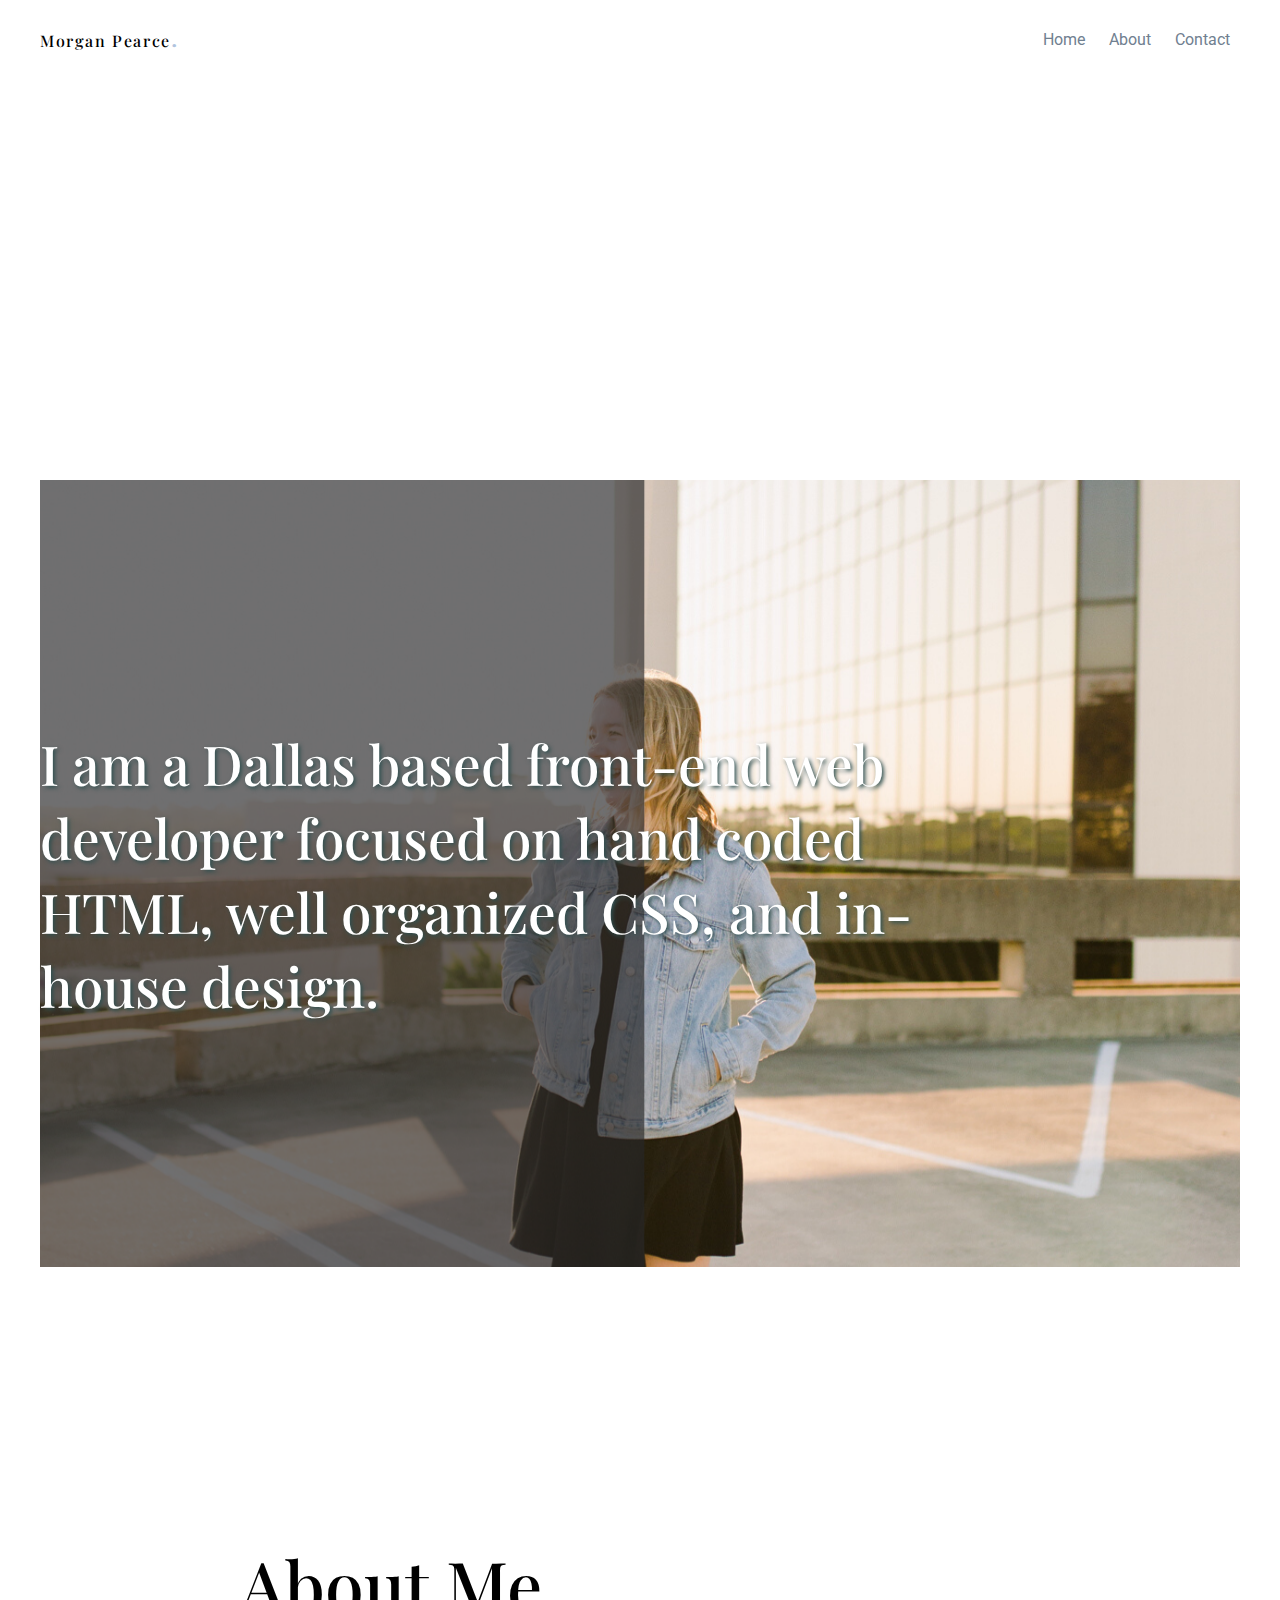
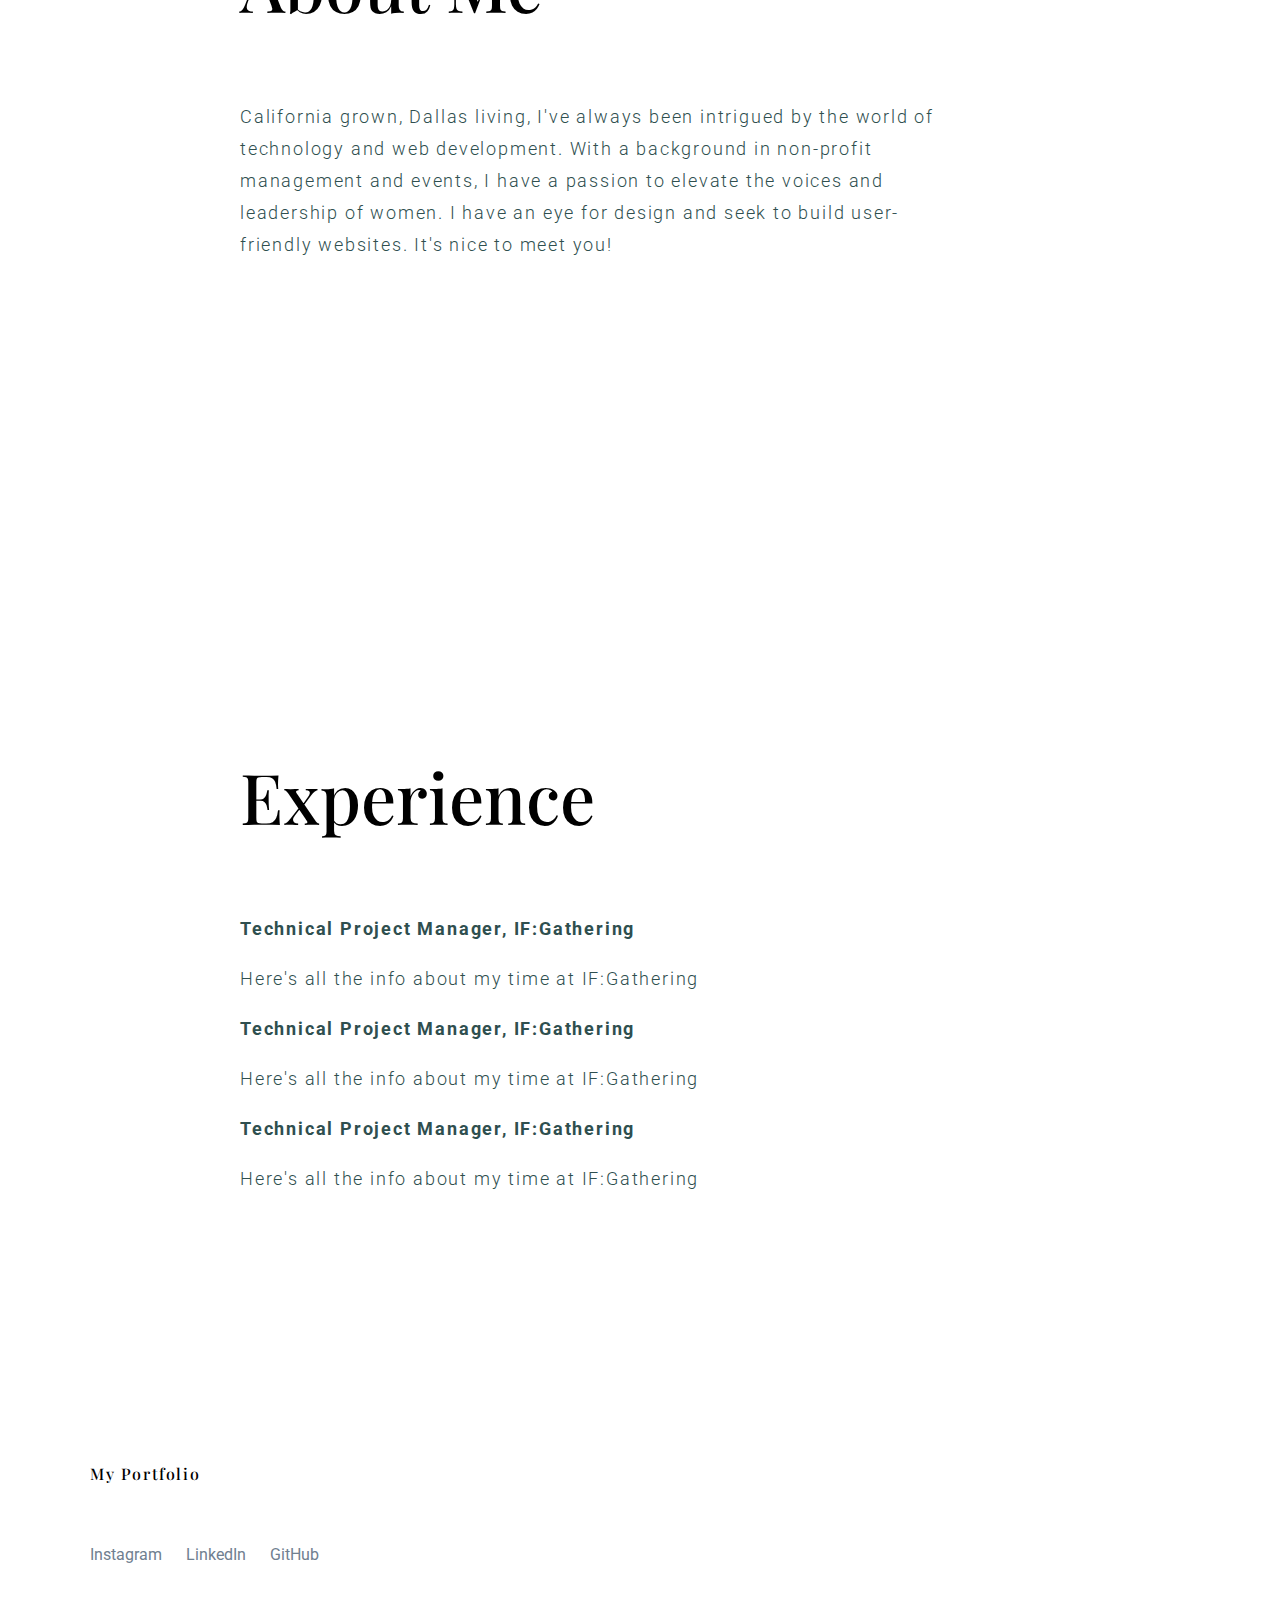
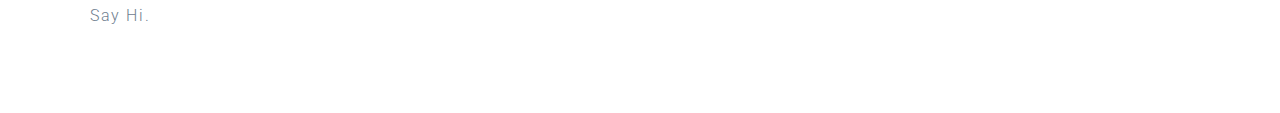
==== about.html @ 38cfc1e3 "added about and contact pages" ====
<!DOCTYPE html>
<html>
    <head>
        <meta charset="utf-8">
        <title>About</title>
        <link rel="stylesheet" href="css/normalize.css">
            <link rel="stylesheet" href="css/main.css">
            <link href="https://fonts.googleapis.com/css2?family=Playfair+Display:wght@400;500;700&family=Roboto:wght@300;400;500;700&display=swap" rel="stylesheet">
    </head>
    <body>
<!-- HEADER / NAV  -->
        <div class="container">
            <header>
                <h1>Morgan Pearce<span>.</span></h1>
                <nav>
                    <ul>
                        <li><a href="index.html">Home</a></li>
                        <li><a href="about.html">About</a></li>
                        <li><a href="contact.html">Contact</a></li>
                    </ul>
                </nav>
            </header>
<!-- HERO -->
            <section class="hero__work">
            </section>
<!-- WORK  -->
            <section class="work__work">
                <div class="intro__work">
                    <h2>I am a Dallas based front-end web developer focused on 
                        hand coded HTML, well organized CSS, and in-house design. </h2>
                </div>
                <div class="aboutme__work">
                    <h3>About Me</h3>
                    <p>California grown, Dallas living, I've always been intrigued by the world of technology and web development. With a background in non-profit management and events, 
                        I have a passion to elevate the voices and leadership of women. I have an eye for design and seek to build user-friendly websites. It's nice to meet you!</p>
                </div>
                <div class="experience__work">
                    <h3>Experience</h3>
                    <p><strong>Technical Project Manager, IF:Gathering</strong></p>
                    <p>Here's all the info about my time at IF:Gathering</p>
                    <p><strong>Technical Project Manager, IF:Gathering</strong></p>
                    <p>Here's all the info about my time at IF:Gathering</p>
                    <p><strong>Technical Project Manager, IF:Gathering</strong></p>
                    <p>Here's all the info about my time at IF:Gathering</p>
                </div>
            </section>
<!-- FOOTER  -->
            <footer>
                <h1>My Portfolio</h1>
                <ul id="social media">
                    <li><a href="https://www.instagram.com/morganpearce4/" target="_blank">Instagram</a></li>
                    <li><a href="https://www.linkedin.com/in/morganpearce/" target="_blank">LinkedIn</a></li>
                    <li><a href="https://github.com/morganpearce4" target="_blank">GitHub</a></li>
                </ul>
                <p><a href="contact.html">Say Hi.</a></p>
            </footer>
        </div> 
    </body>
</html>
---- css/main.css ----
/**  **     ***     ***    ***  *******
 **  **    **  **   ** ** ****  **
 ******   **    **  **  **  **  *******
 **  **    **  **   **      **  **
 **  **     ***     **      **  *******/

body {
    font-family: 'Roboto', sans-serif;
}

.container {
    width: 1200px; 
    margin: 0 auto;
}

h1 {
    color: black; 
    font-family: 'Playfair Display', serif;
    font-weight: 500; 
    font-size: 16px; 
    padding: 50px;
}

h2 {
    font-family: 'Playfair Display', serif;
    font-weight: 500; 
    font-size: 230px; 
}

h3 {
    color: lightgray;
    font-family: 'Playfair Display', serif;
    font-weight: 500;
    font-size: 70px;
}

h4 {
    color: whitesmoke;
    font-size: 44px; 
    font-weight: 700;
}

p {
    font-size: 18px;
    font-weight: 300; 
    line-height: 32px; 
    letter-spacing: 0.1em;
    color: lightgray; 
}

/*** HEADER ***/
header {
    height: 80px; 
    margin: 0 auto;
}

header h1 {
    float: left;
    letter-spacing: 0.1em;
	margin: 0;
	padding: 20px 0;
}

header span {
    color: lightsteelblue;
    font-size: 25px; 
}

header nav {
	float: right;
	padding: 25x 0;
}

header nav ul {
	margin: 0;
	padding: 30px 0;
}

header nav ul li {
	font-size: 16px;
	padding: 0 10px;
	display: inline;
}

header nav ul li a{
	text-decoration: none;
	color:slategray; 
}

/*** HERO ***/
.hero {
    clear: both;
    height: 600px; 
    margin: 0 auto;
}

.main-title {
    float: left; 

}
.main-title span {
    font-weight: 700;
}

.main-title h2 {
    line-height: 200px; 
    margin-top: 60px;
    margin-bottom: 60px;
    width: 700px; 
}

.main-title p {
    width: 310px; 
    color: darkslategray; 
}

/*** WORK ***/
.work {
    clear: both;
}
.section-one, .section-two, .section-three {
    height: 900px; 
}
.project-one, .project-two, .project-three {
    padding: 307px 0; 
    width: 600px; 
}
.work h3, .work h4 {
    margin: 0 auto; 
}
.work p {
    margin: 30px 0; 
}
.work button { 
    background-color: transparent; 
    border: none; 
    color: white; 
    cursor: pointer; 
    font-size: 16px; 
    opacity: 0.6; 
}
.work button:hover {
    background-color: lightsteelblue;
    opacity: 1;
}

.section-one {
    background-image: url("../img/section-one-background.png");
    background-repeat: no-repeat;
    height: auto;
    float: left;
    width: 1200px; 
}
.section-two {
    background-image: url("../img/section-one-background.png");
    background-repeat: no-repeat;
    height: auto;
    float: left;
    width: 1200px; 
}
.section-three {
    background-image: url("../img/section-one-background.png");
    background-repeat: no-repeat;
    height: auto;
    float: left;
    width: 1200px; 
}

/*** FOOTER ***/
footer {
    clear: both; 
    height: 300px; 
    margin: 0 auto; 
}
footer h1 {
    letter-spacing: 0.1em;
}

footer ul {
    margin: 0 auto; 
}

footer ul li {
	font-size: 16px;
	padding: 0 10px;
	display: inline;
}

footer ul li a {
    color: slategray; 
    text-decoration: none; 
}

footer p {
    color: slategray; 
    display: inline; 
    font-size: 16px; 
    float: left; 
    padding-left: 50px; 
    padding-top: 20px; 
}

footer p a {
    text-decoration: none; 
    color: slategray; 
}


/**             **      **     *****     **   **
  **           **     **  **   **   *    **  **
   **   ***   **     **    **  *****     ****
    ** ** ** **       **  **   **  **    **  **
     ***   ***          **     **    **  **   **/

.work__work {
    clear: both;
}

.work__work h3 {
    color: black; 
    padding-left: 200px;
    width: 700px;
}

.work__work p {
    color: darkslategray; 
    font-size: 18px; 
    padding-left: 200px;
    width: 700px;
}

.hero__work {
    height: 400px;
}

.intro__work, .aboutme__work, .experience__work {
    padding: 200px 0; 
    width: 1200px; 
}
.intro__work {
    background-image: url("../img/work-image.png");
    background-repeat: no-repeat;
    height: auto;
    float: left;
    width: 1200px; 
}
.intro__work h2 {
    color: white; 
    font-size: 55px; 
    text-shadow: 2px 2px 4px #2f4f4f;
    width: 900px;
}
.aboutme__work {
    height: auto;
    float: left;
}
.experience__work {
    height: auto;
    float: left;
}

/*** CONTACT ***/
.contact__contact {
    clear: both;
    height: 500px; 
}

.contact__contact h3 {
    color: black; 
    padding-left: 200px;
    width: 700px;
}

.contact__contact p {
    color: darkslategray; 
    font-size: 18px; 
    padding-left: 200px;
    width: 700px;
}

.hero__contact {
    height: 300px;
}
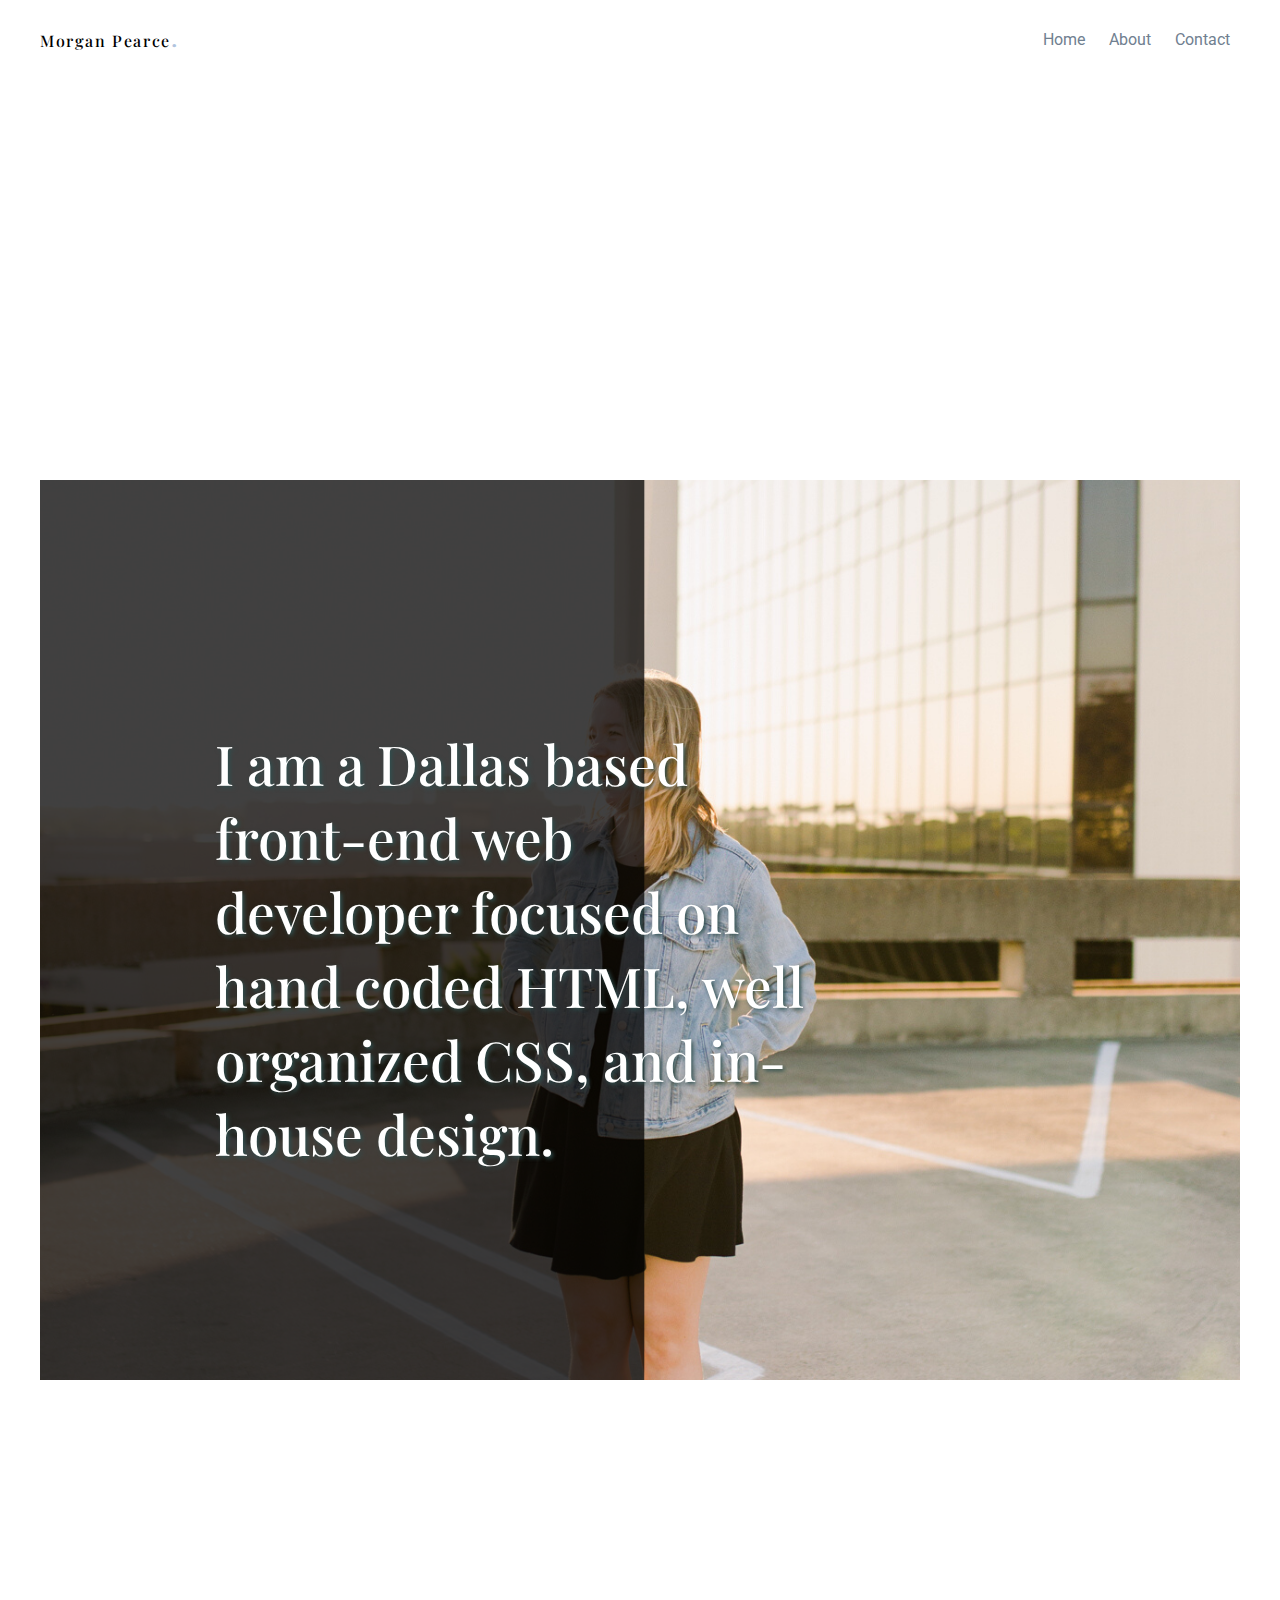
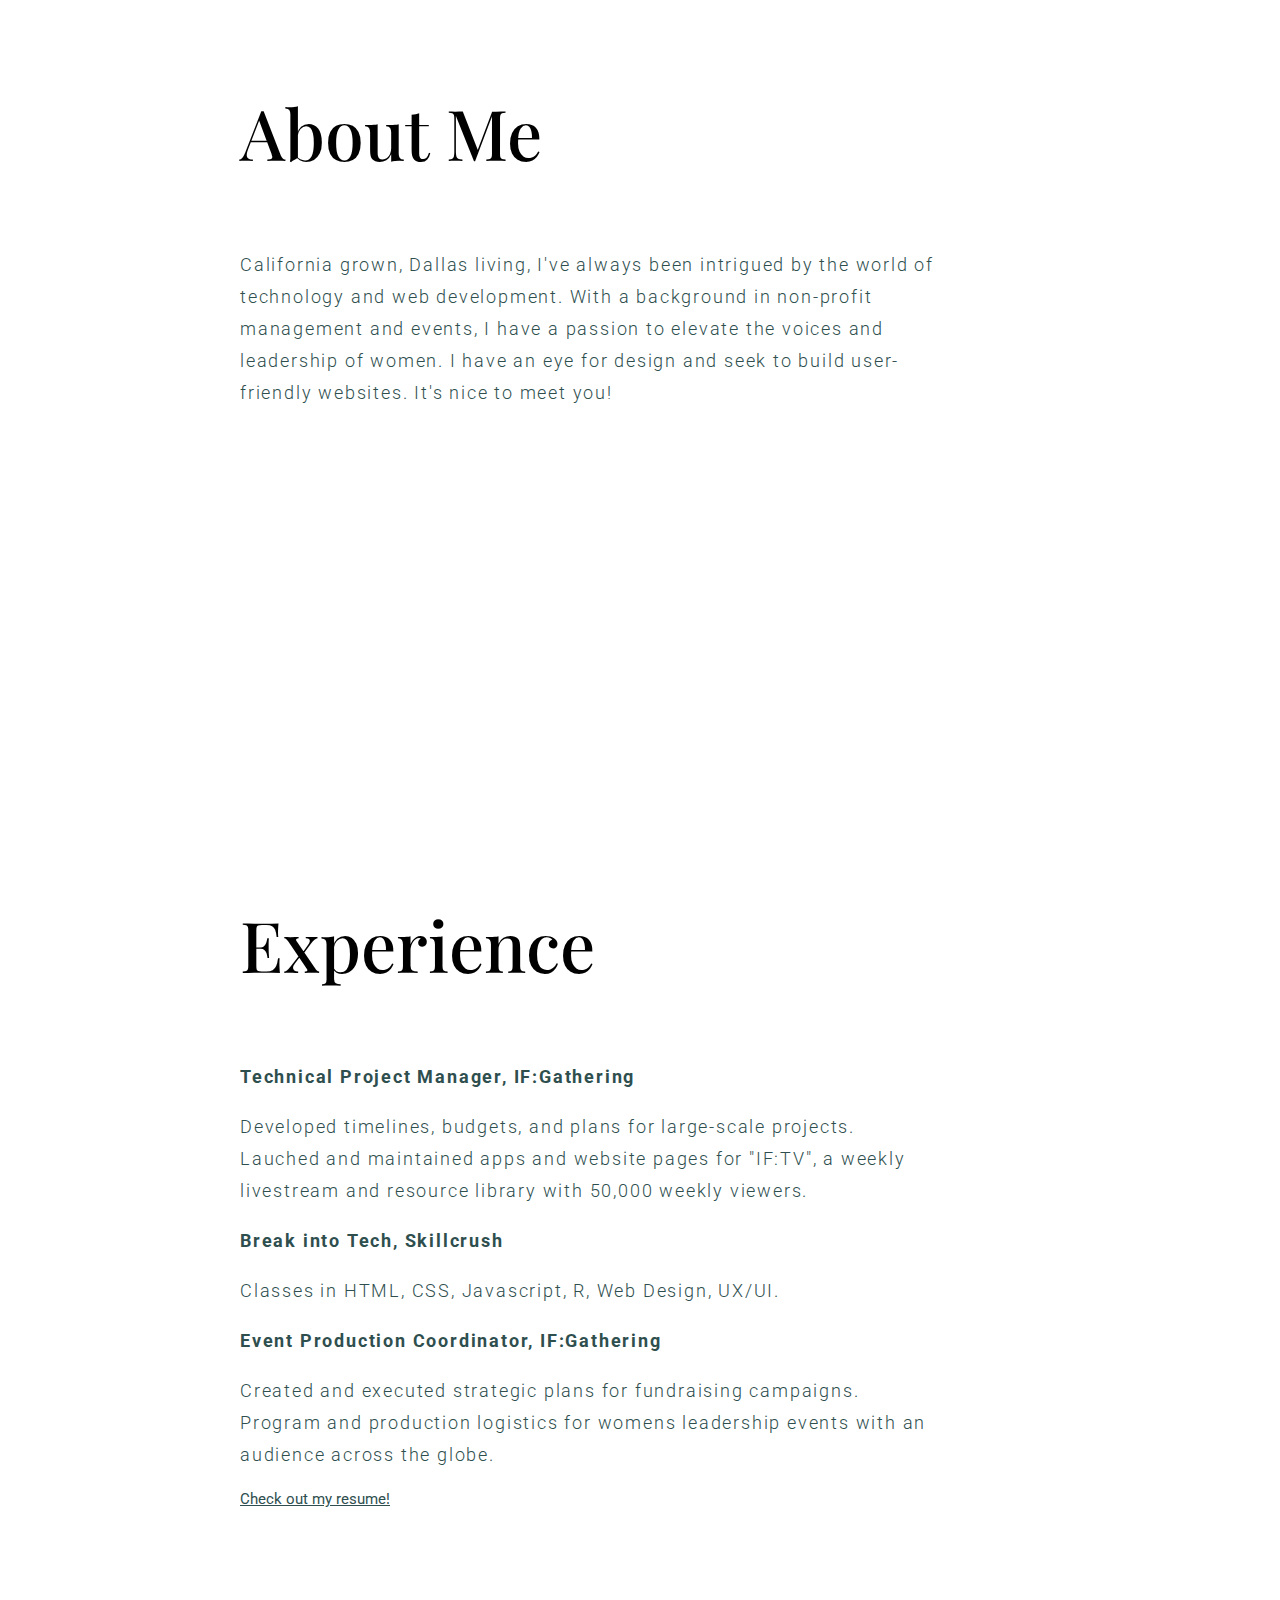
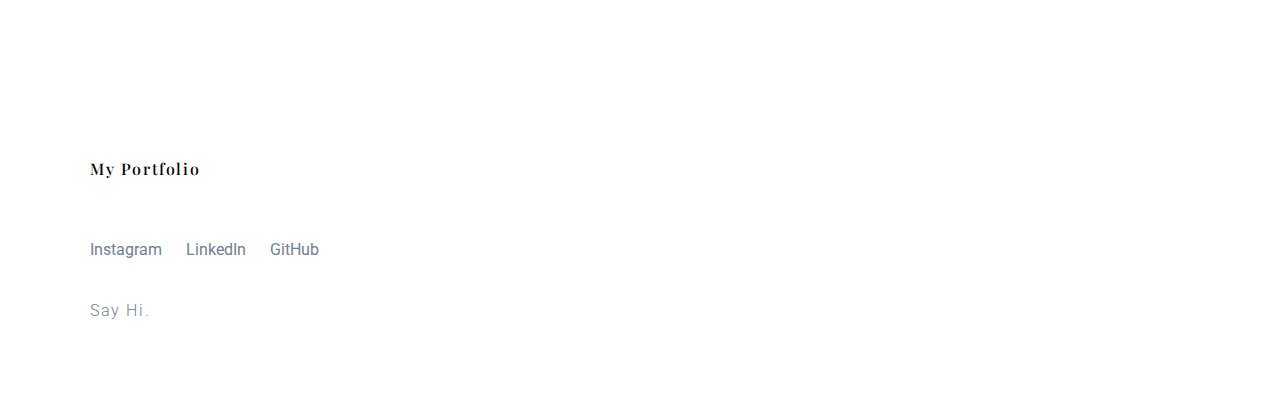
==== commit 05677b1f: "added resume, updated experience" ====
--- a/about.html
+++ b/about.html
@@ -37,11 +37,13 @@
                 <div class="experience__work">
                     <h3>Experience</h3>
                     <p><strong>Technical Project Manager, IF:Gathering</strong></p>
-                    <p>Here's all the info about my time at IF:Gathering</p>
-                    <p><strong>Technical Project Manager, IF:Gathering</strong></p>
-                    <p>Here's all the info about my time at IF:Gathering</p>
-                    <p><strong>Technical Project Manager, IF:Gathering</strong></p>
-                    <p>Here's all the info about my time at IF:Gathering</p>
+                    <p>Developed timelines, budgets, and plans for large-scale projects. <br>Lauched and maintained apps and website pages for "IF:TV", a weekly livestream and resource 
+                    library with 50,000 weekly viewers. </p>
+                    <p><strong>Break into Tech, Skillcrush</strong></p>
+                    <p>Classes in HTML, CSS, Javascript, R, Web Design, UX/UI.</p>
+                    <p><strong>Event Production Coordinator, IF:Gathering</strong></p>
+                    <p>Created and executed strategic plans for fundraising campaigns. Program and production logistics for womens leadership events with an audience across the globe.</p>
+                    <a href="pearce-resume.pdf" target="blank" download>Check out my resume!</a>
                 </div>
             </section>
 <!-- FOOTER  -->
--- a/css/main.css
+++ b/css/main.css
@@ -38,6 +38,7 @@
     color: whitesmoke;
     font-size: 44px; 
     font-weight: 700;
+    padding-top: 25px;
 }
 
 p {
@@ -112,6 +113,8 @@
 .main-title p {
     width: 310px; 
     color: darkslategray; 
+    padding-bottom: 50px; 
+    padding-left: 20px;
 }
 
 /*** WORK ***/
@@ -120,6 +123,7 @@
 }
 .section-one, .section-two, .section-three {
     height: 900px; 
+    padding-left: 20px;
 }
 .project-one, .project-two, .project-three {
     padding: 307px 0; 
@@ -144,22 +148,27 @@
     opacity: 1;
 }
 
+.work a {
+    text-decoration: none;
+    color: white; 
+}
+
 .section-one {
-    background-image: url("../img/section-one-background.png");
+    background-image: url("../img/vision-board-cover.png");
     background-repeat: no-repeat;
     height: auto;
     float: left;
     width: 1200px; 
 }
 .section-two {
-    background-image: url("../img/section-one-background.png");
+    background-image: url("../img/rogue-pickings-photo.png");
     background-repeat: no-repeat;
     height: auto;
     float: left;
     width: 1200px; 
 }
 .section-three {
-    background-image: url("../img/section-one-background.png");
+    background-image: url("../img/receipe-card-cover.png");
     background-repeat: no-repeat;
     height: auto;
     float: left;
@@ -247,8 +256,9 @@
 .intro__work h2 {
     color: white; 
     font-size: 55px; 
+    padding-left: 175px;
     text-shadow: 2px 2px 4px #2f4f4f;
-    width: 900px;
+    width: 600px;
 }
 .aboutme__work {
     height: auto;
@@ -257,6 +267,18 @@
 .experience__work {
     height: auto;
     float: left;
+}
+
+.experience__work a {
+    text-transform: none;
+    color: darkslategray; 
+    font-size: 15px; 
+    padding-left: 200px;
+    width: 700px;
+}
+
+.experience__work a:hover {
+    color: lightsteelblue;
 }
 
 /*** CONTACT ***/
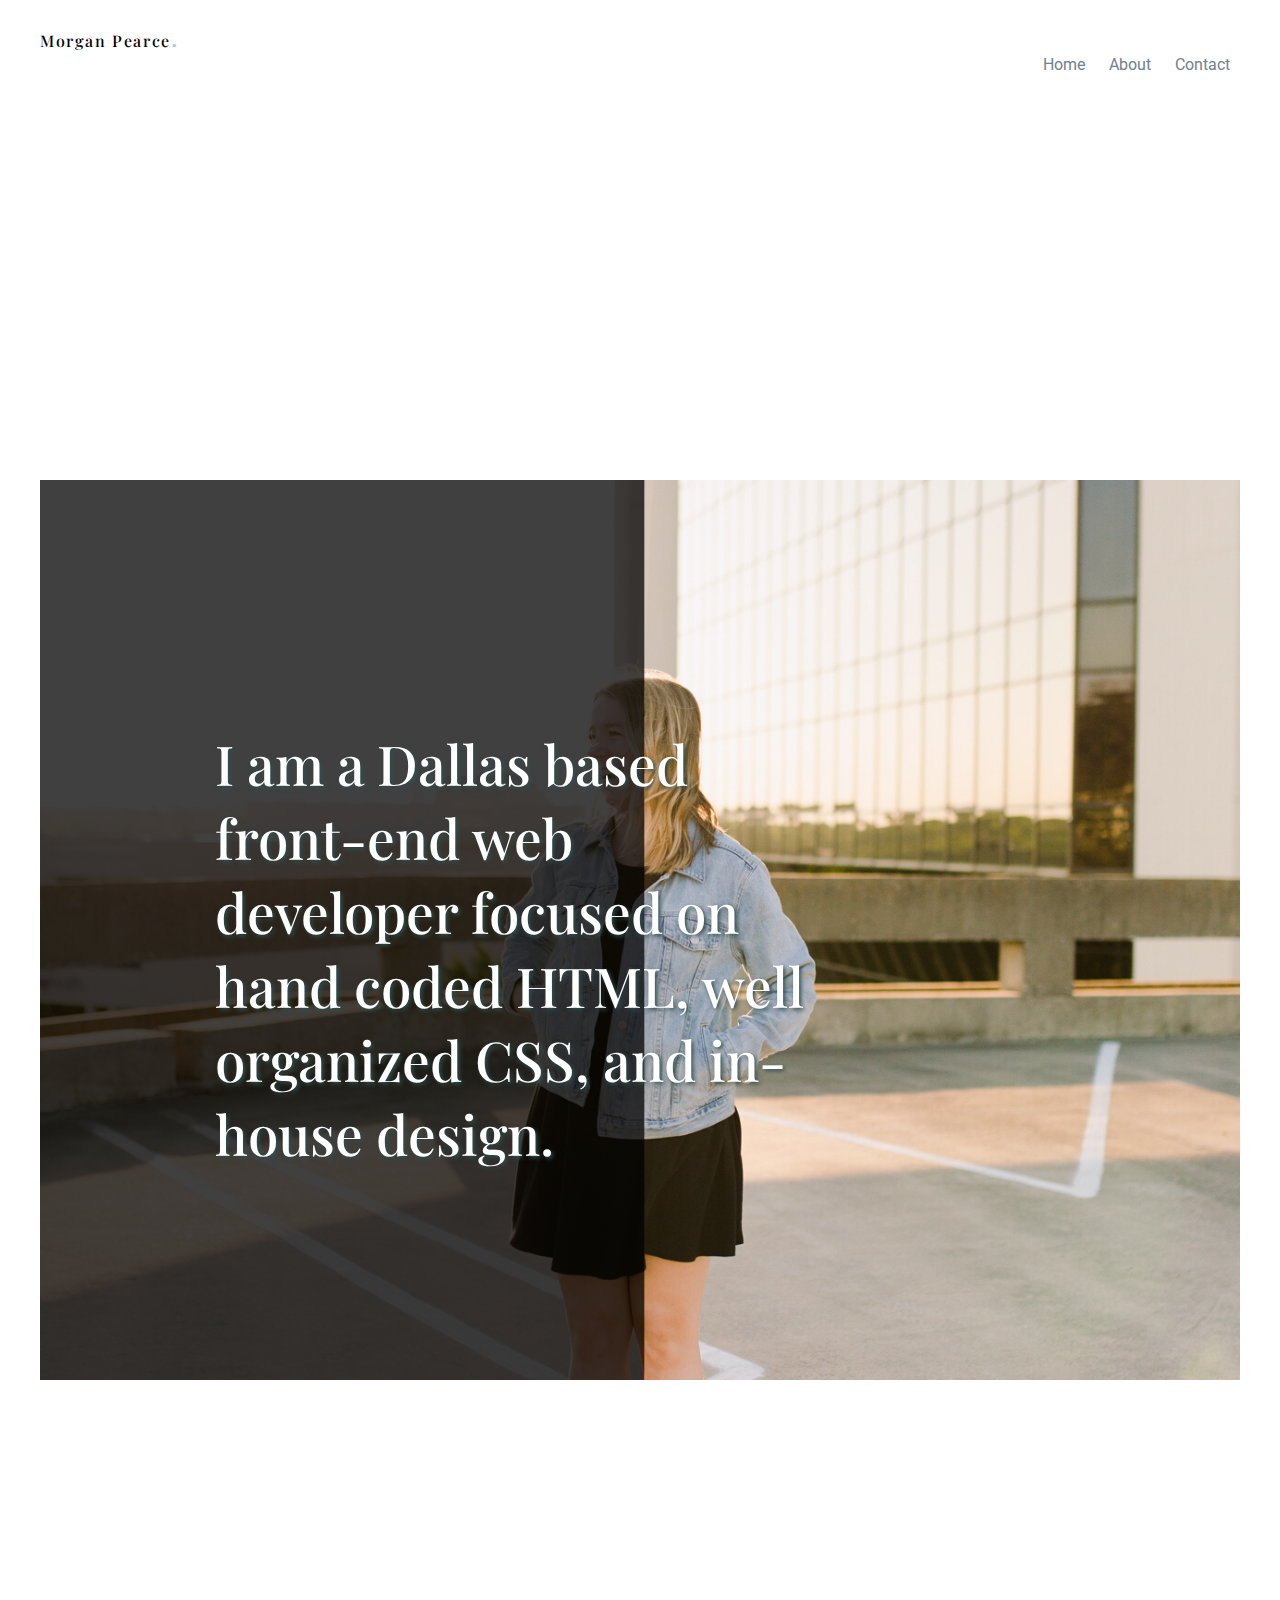
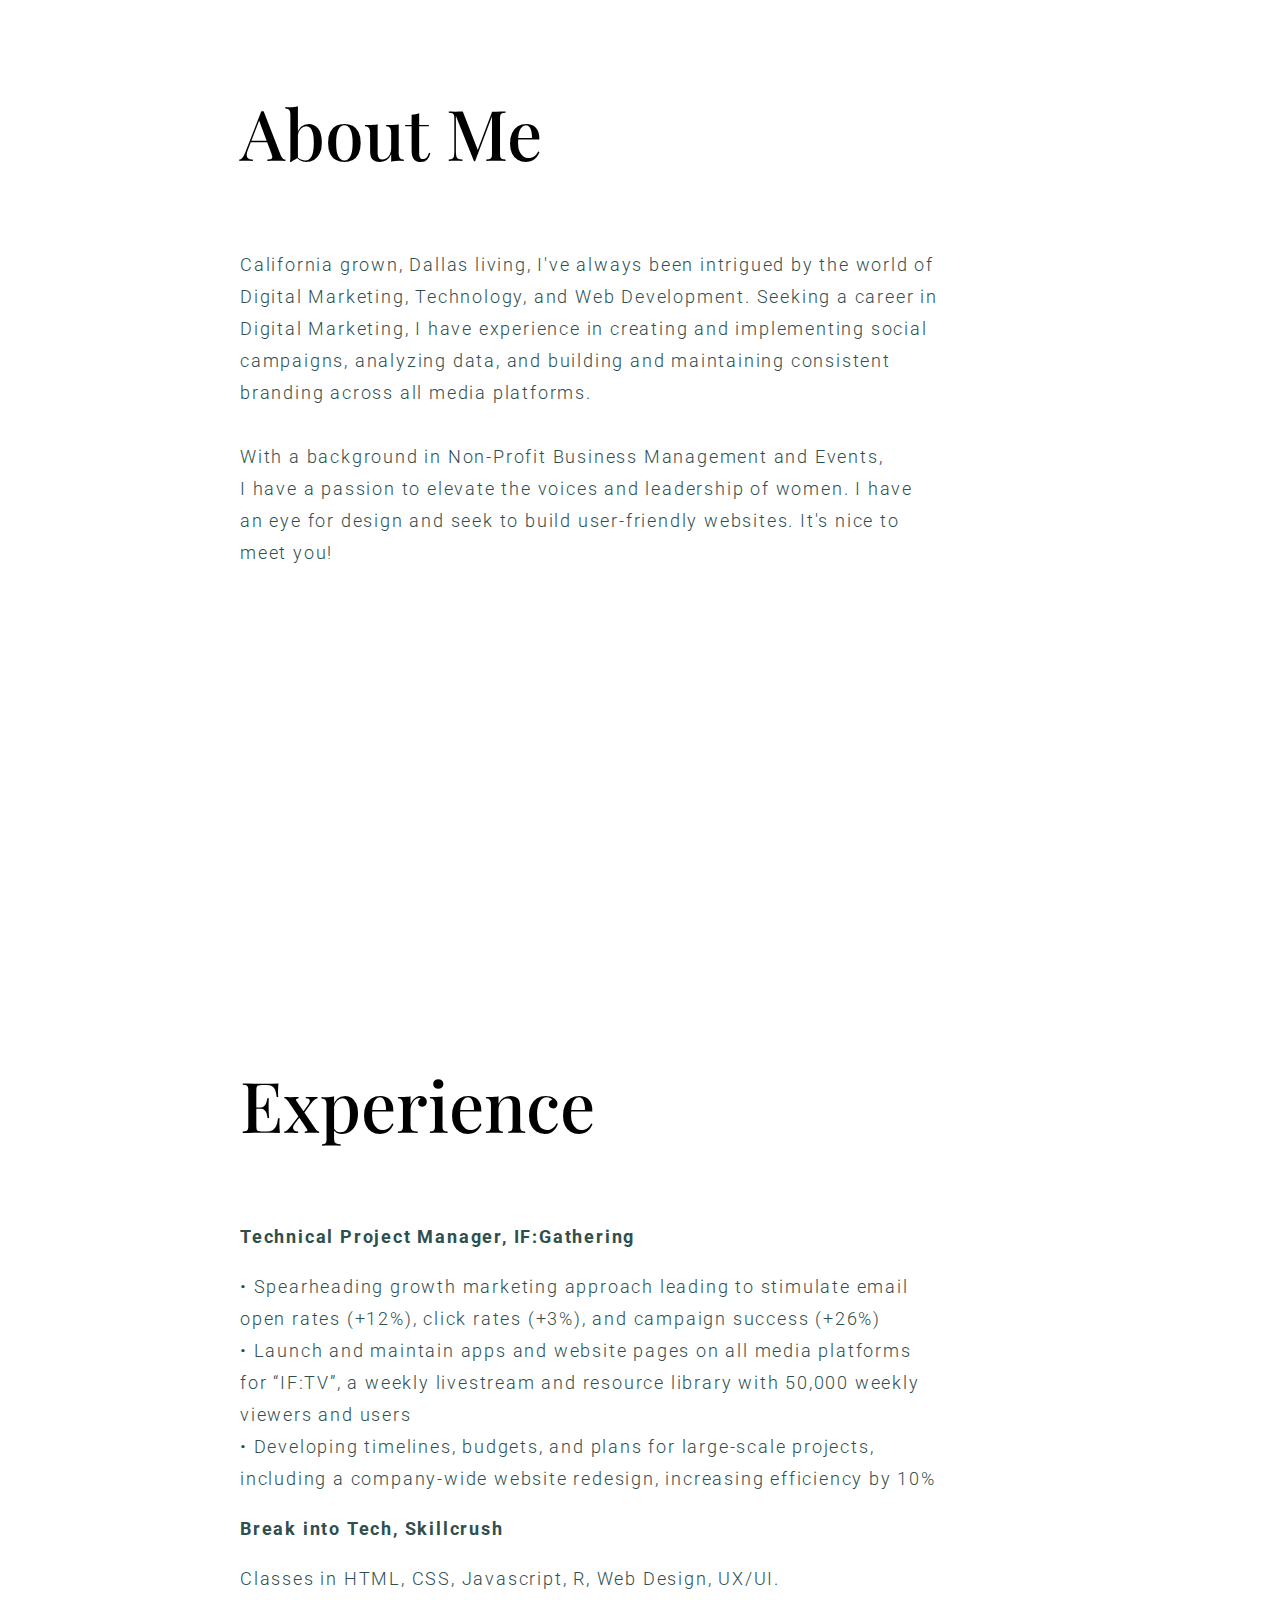
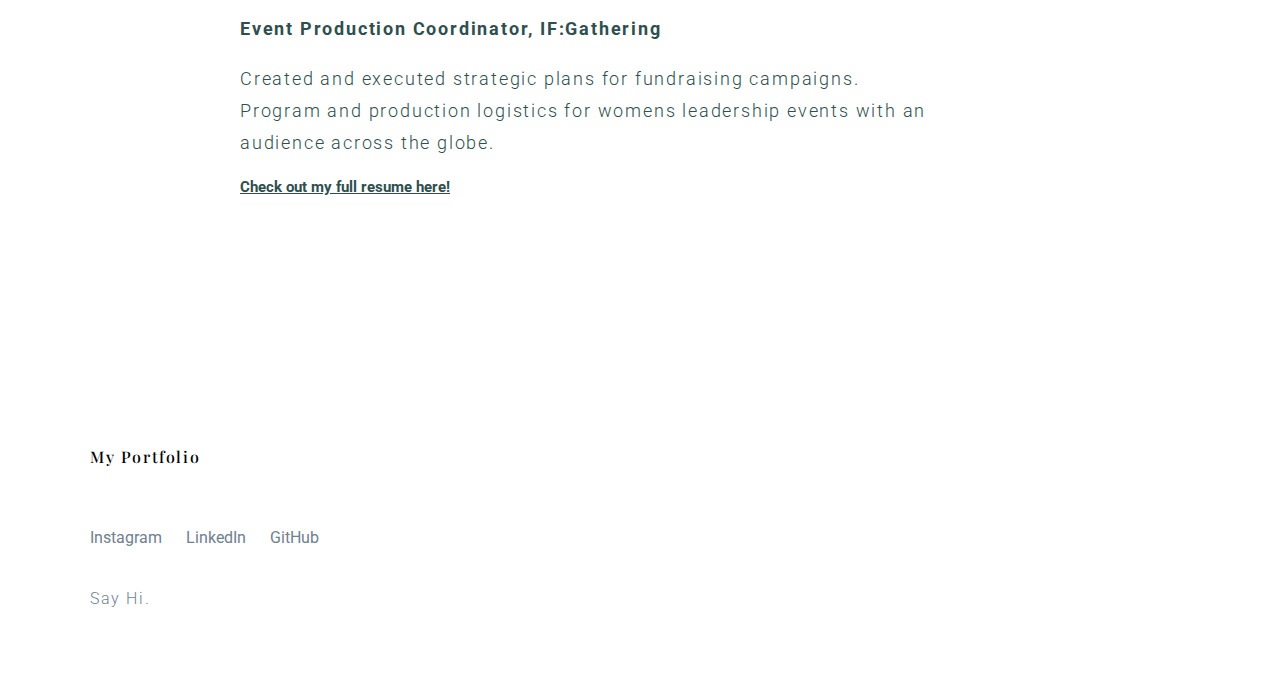
==== commit 04ae607a: "updated resume section" ====
--- a/about.html
+++ b/about.html
@@ -31,19 +31,21 @@
                 </div>
                 <div class="aboutme__work">
                     <h3>About Me</h3>
-                    <p>California grown, Dallas living, I've always been intrigued by the world of technology and web development. With a background in non-profit management and events, 
+                    <p>California grown, Dallas living, I've always been intrigued by the world of Digital Marketing, Technology, and Web Development. Seeking a career in Digital Marketing, I have experience in creating and implementing social campaigns, 
+                        analyzing data, and building and maintaining consistent branding across all media platforms. <br><br>With a background in Non-Profit Business Management and Events, 
                         I have a passion to elevate the voices and leadership of women. I have an eye for design and seek to build user-friendly websites. It's nice to meet you!</p>
                 </div>
                 <div class="experience__work">
                     <h3>Experience</h3>
                     <p><strong>Technical Project Manager, IF:Gathering</strong></p>
-                    <p>Developed timelines, budgets, and plans for large-scale projects. <br>Lauched and maintained apps and website pages for "IF:TV", a weekly livestream and resource 
-                    library with 50,000 weekly viewers. </p>
+                    <p>• Spearheading growth marketing approach leading to stimulate email open rates (+12%), click rates (+3%), and campaign success (+26%)<br>
+                        • Launch and maintain apps and website pages on all media platforms for “IF:TV”, a weekly livestream and resource library with 50,000 weekly viewers and users<br>
+                        • Developing timelines, budgets, and plans for large-scale projects, including a company-wide website redesign, increasing efficiency by 10% </p>
                     <p><strong>Break into Tech, Skillcrush</strong></p>
                     <p>Classes in HTML, CSS, Javascript, R, Web Design, UX/UI.</p>
                     <p><strong>Event Production Coordinator, IF:Gathering</strong></p>
                     <p>Created and executed strategic plans for fundraising campaigns. Program and production logistics for womens leadership events with an audience across the globe.</p>
-                    <a href="pearce-resume.pdf" target="blank" download>Check out my resume!</a>
+                    <a href="pearce-resume.pdf" target="blank" download><strong>Check out my full resume here!</strong></a>
                 </div>
             </section>
 <!-- FOOTER  -->
--- a/css/main.css
+++ b/css/main.css
@@ -69,7 +69,7 @@
 
 header nav {
 	float: right;
-	padding: 25x 0;
+	padding: 25px 0;
 }
 
 header nav ul {
@@ -125,33 +125,31 @@
     height: 900px; 
     padding-left: 20px;
 }
-.project-one, .project-two, .project-three {
+.project-one, .project-three {
     padding: 307px 0; 
     width: 600px; 
 }
+
+.project-two {
+    float: right;
+    padding: 307px 0; 
+    width: 600px; 
+}
+
 .work h3, .work h4 {
     margin: 0 auto; 
 }
 .work p {
     margin: 30px 0; 
-}
-.work button { 
-    background-color: transparent; 
-    border: none; 
-    color: white; 
-    cursor: pointer; 
-    font-size: 16px; 
-    opacity: 0.6; 
-}
-.work button:hover {
-    background-color: lightsteelblue;
-    opacity: 1;
 }
 
 .work a {
     text-decoration: none;
     color: white; 
 }
+.work a:hover {
+    color: lightsteelblue;
+}
 
 .section-one {
     background-image: url("../img/vision-board-cover.png");
@@ -161,7 +159,7 @@
     width: 1200px; 
 }
 .section-two {
-    background-image: url("../img/rogue-pickings-photo.png");
+    background-image: url("../img/Asparagus-right.png");
     background-repeat: no-repeat;
     height: auto;
     float: left;
